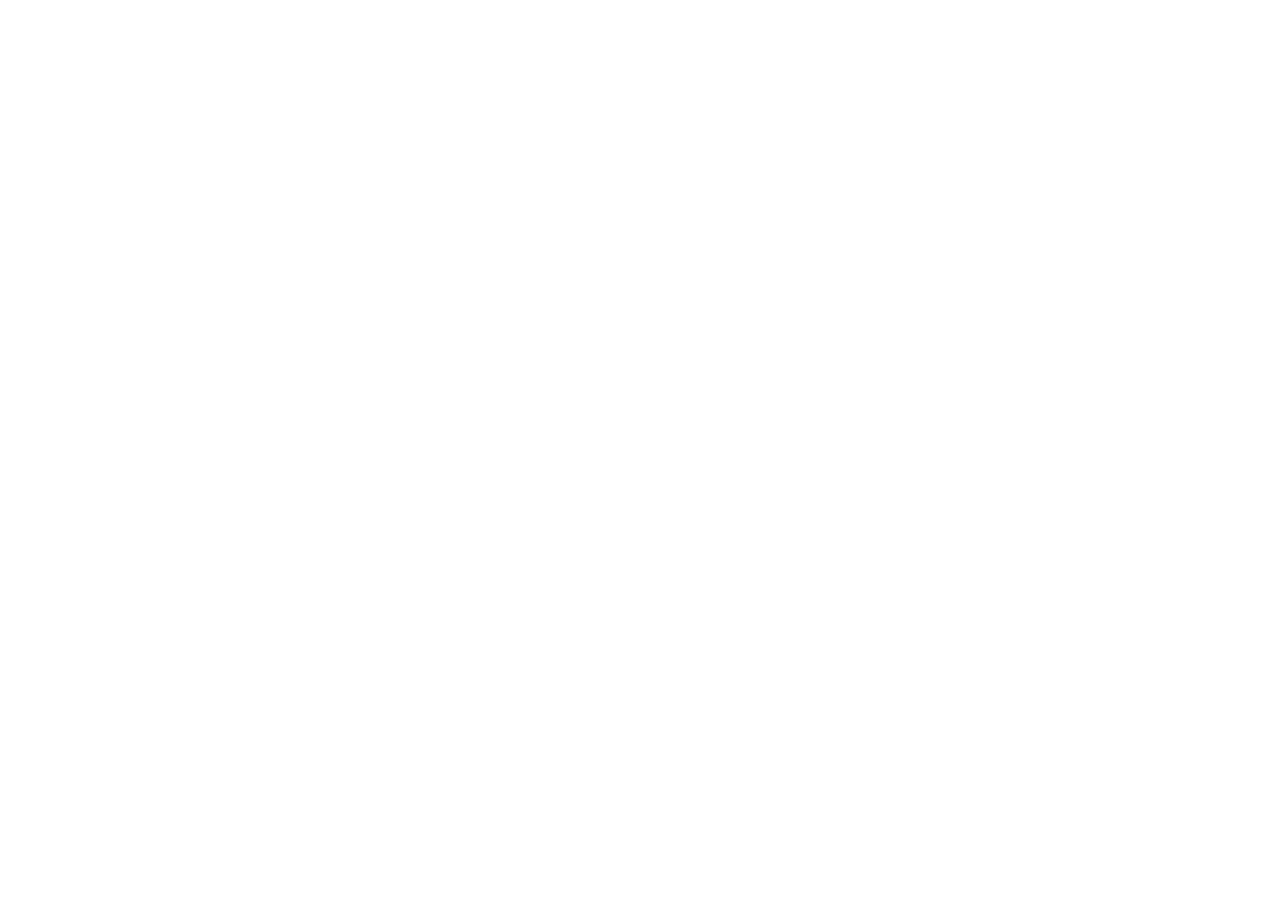
==== about-us.html @ f911193b "gud" ====
<html lang="en">
<head>
    <meta charset="UTF-8">
    <meta http-equiv="X-UA-Compatible" content="IE=edge">
    <meta name="viewport" content="width=device-width, initial-scale=1.0">
    <title>about us</title>
</head>
<body>
    
</body>
</html>
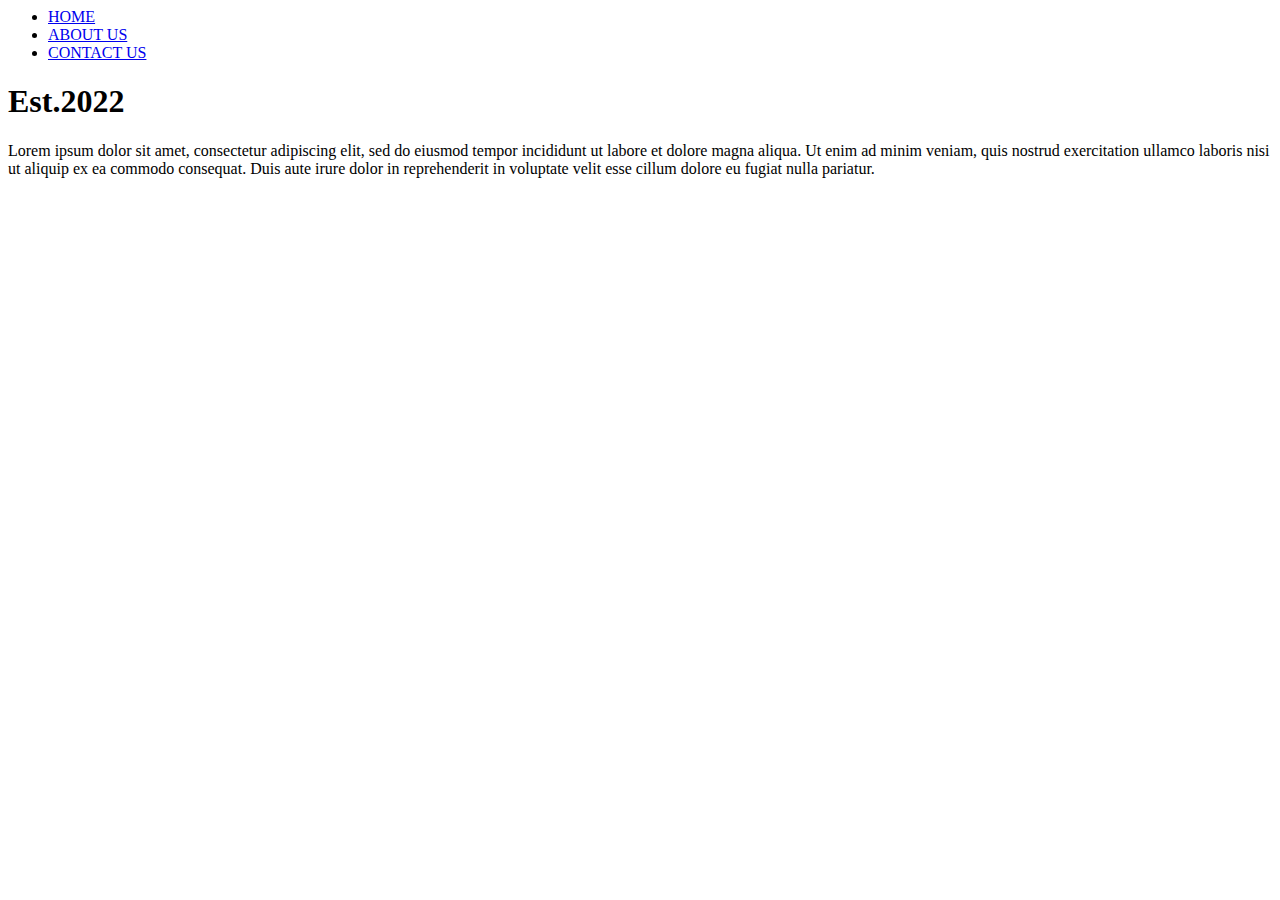
==== commit 97696a14: "10th of feb finished" ====
--- a/about-us.html
+++ b/about-us.html
@@ -4,8 +4,31 @@
     <meta http-equiv="X-UA-Compatible" content="IE=edge">
     <meta name="viewport" content="width=device-width, initial-scale=1.0">
     <title>about us</title>
+    <link rel="stylesheet" href="about-us.css">
 </head>
 <body>
-    
+    <section class="header">
+        <nav>
+            <a href="index.html"></a>
+            <div class="navigation">
+                <ul>
+                    <li><a href="index.html">HOME</a></li>
+                    <li><a href="about-us.html">ABOUT US</a></li>
+                    <li><a href="contact-us.html">CONTACT US</a></li>
+                </ul>
+            </div>
+        </nav>
+
+<div class="text-box">
+    <h1>Est.2022</h1>
+    <p> Lorem ipsum dolor sit amet, consectetur adipiscing elit, 
+        sed do eiusmod tempor incididunt ut labore et dolore 
+        magna aliqua. Ut enim ad minim veniam, quis nostrud 
+        exercitation ullamco laboris nisi ut aliquip ex ea 
+        commodo consequat. Duis aute irure dolor in reprehenderit
+        in voluptate velit esse cillum dolore eu fugiat nulla 
+        pariatur.</p>
+</div>    
+    </section>        
 </body>
 </html>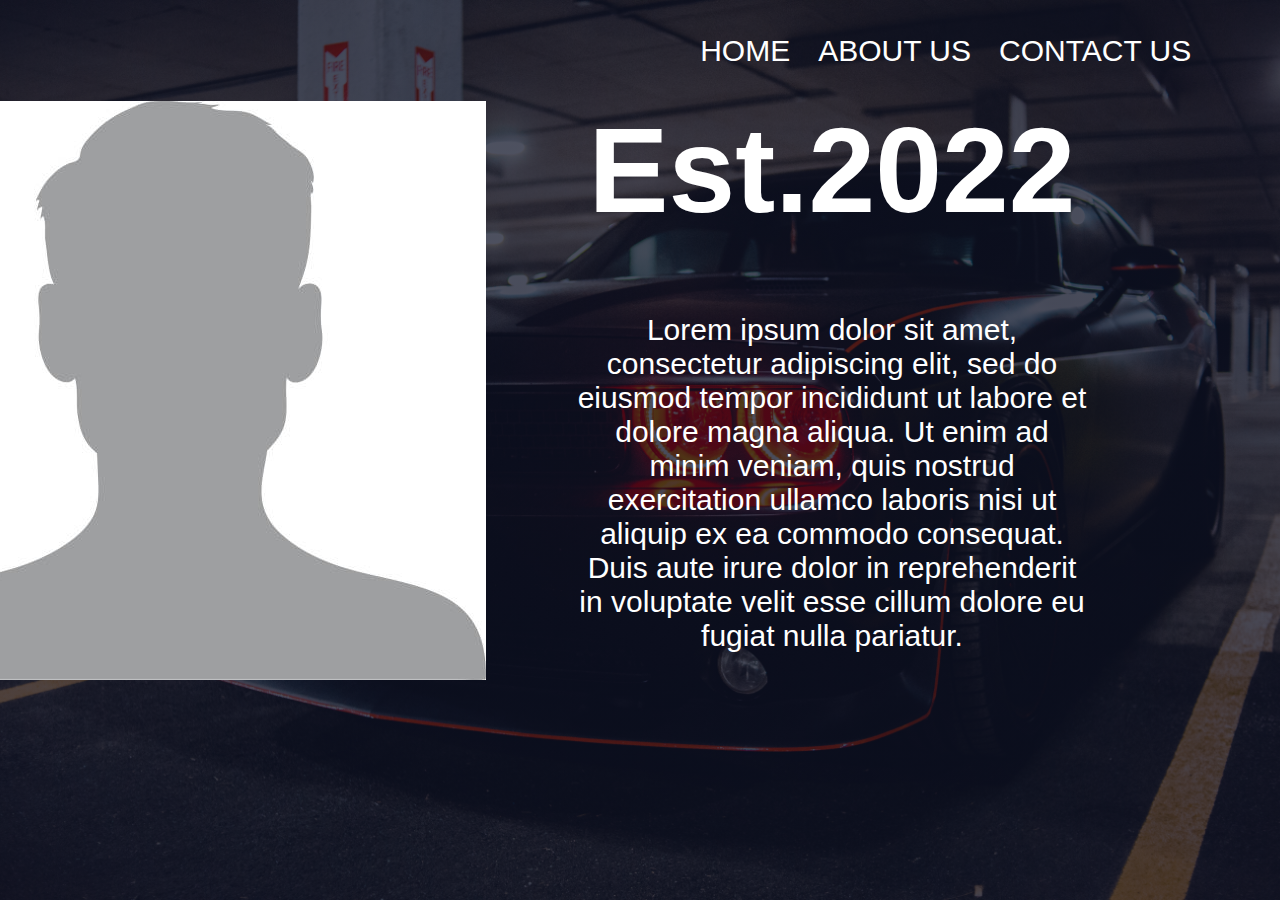
==== commit af5c90d3: "done!" ====
--- a/about-us.html
+++ b/about-us.html
@@ -20,8 +20,9 @@
         </nav>
 
 <div class="text-box">
+    <img src="profile-pic.jpg" alt="" class="profile-pic">
     <h1>Est.2022</h1>
-    <p> Lorem ipsum dolor sit amet, consectetur adipiscing elit, 
+    <p>Lorem ipsum dolor sit amet, consectetur adipiscing elit, 
         sed do eiusmod tempor incididunt ut labore et dolore 
         magna aliqua. Ut enim ad minim veniam, quis nostrud 
         exercitation ullamco laboris nisi ut aliquip ex ea 
--- a/about-us.css
+++ b/about-us.css
@@ -0,0 +1,61 @@
+*{
+    margin: 0;
+    padding: 0;
+}
+.header{
+    min-height: 100vh;
+    width: 100%;
+    background-image: linear-gradient(rgba(4,9,30,0.7),rgba(4,9,30,0.7)),url(home-back.jpg);
+    background-position: center;
+    background-size: cover;
+    position: relative;
+
+}
+nav{
+    display: flex;
+    padding:2% 6%;
+    justify-content:space-between;
+    align-items: center;
+}
+.navigation{
+    flex: 1;
+    text-align: right;
+}
+.navigation ul li{
+    list-style: none;
+    display: inline-block;
+    padding: 8px 12px;
+    position: relative;
+
+}
+.navigation ul li a{
+    color: #fff;
+    text-decoration: none;
+    font-size:30px;
+    font-family: -apple-system, BlinkMacSystemFont, 'Segoe UI', Roboto, Oxygen, Ubuntu, Cantarell, 'Open Sans', 'Helvetica Neue', sans-serif;
+}
+.text-box{
+    width: 90%
+    color: #fff;
+    position: absolute;
+    text-align: center;
+}
+.text-box h1{
+    font-size: 120px;
+    font-family: -apple-system, BlinkMacSystemFont, 'Segoe UI', Roboto, Oxygen, Ubuntu, Cantarell, 'Open Sans', 'Helvetica Neue', sans-serif;
+    color: #fff;
+    padding-left: 30%;
+}
+.text-box p{
+    margin: 10px 0 40px;
+    font-family: -apple-system, BlinkMacSystemFont, 'Segoe UI', Roboto, Oxygen, Ubuntu, Cantarell, 'Open Sans', 'Helvetica Neue', sans-serif;
+    font-size: 30px;
+    color: white;
+    padding-top: 5%;
+    margin-left: 45%;
+    margin-right: 15%;
+}
+.profile-pic{
+    position: absolute;
+    right: 62%;
+}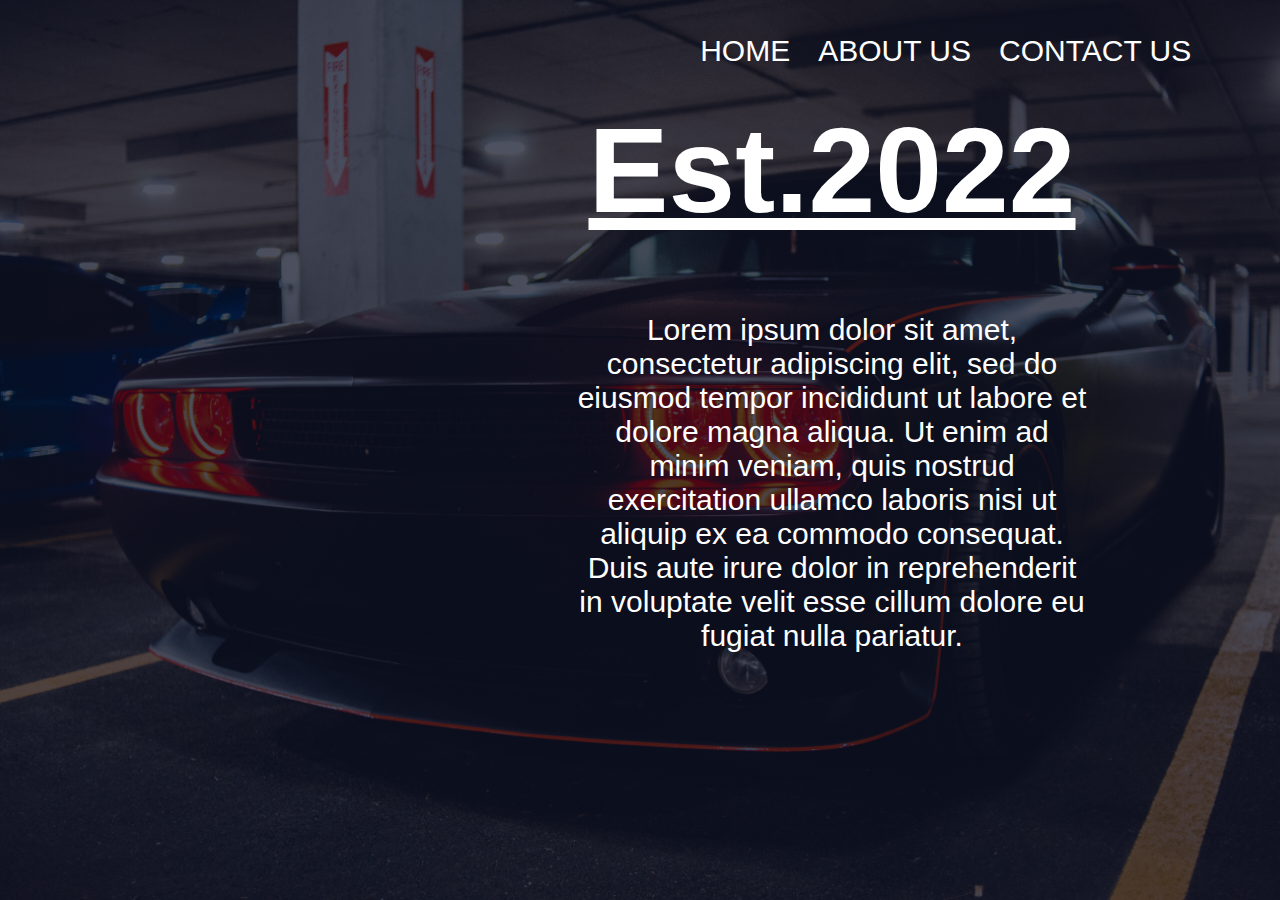
==== commit 56f27b79: "check" ====
--- a/about-us.html
+++ b/about-us.html
@@ -21,7 +21,7 @@
 
 <div class="text-box">
     <img src="profile-pic.jpg" alt="" class="profile-pic">
-    <h1>Est.2022</h1>
+    <h1><u> Est.2022 </u></h1>
     <p>Lorem ipsum dolor sit amet, consectetur adipiscing elit, 
         sed do eiusmod tempor incididunt ut labore et dolore 
         magna aliqua. Ut enim ad minim veniam, quis nostrud 
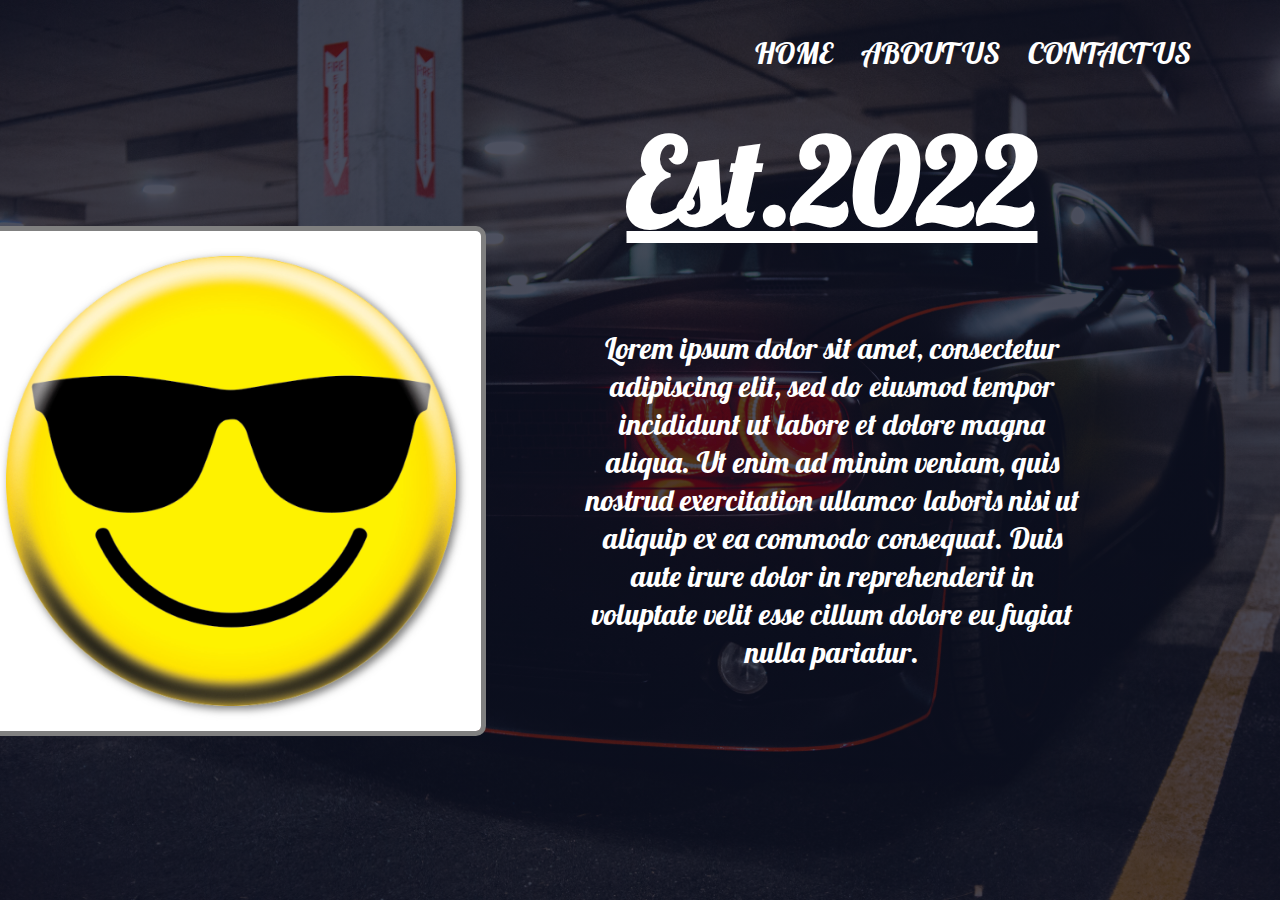
==== commit a63ec9e7: "new images" ====
--- a/about-us.html
+++ b/about-us.html
@@ -5,6 +5,9 @@
     <meta name="viewport" content="width=device-width, initial-scale=1.0">
     <title>about us</title>
     <link rel="stylesheet" href="about-us.css">
+    <link rel="preconnect" href="https://fonts.googleapis.com">
+<link rel="preconnect" href="https://fonts.gstatic.com" crossorigin>
+<link href="https://fonts.googleapis.com/css2?family=Lobster&display=swap" rel="stylesheet">
 </head>
 <body>
     <section class="header">
@@ -20,7 +23,7 @@
         </nav>
 
 <div class="text-box">
-    <img src="profile-pic.jpg" alt="" class="profile-pic">
+    <img src="pro-pic.jpg" alt="" class="profile-pic">
     <h1><u> Est.2022 </u></h1>
     <p>Lorem ipsum dolor sit amet, consectetur adipiscing elit, 
         sed do eiusmod tempor incididunt ut labore et dolore 
--- a/about-us.css
+++ b/about-us.css
@@ -32,7 +32,7 @@
     color: #fff;
     text-decoration: none;
     font-size:30px;
-    font-family: -apple-system, BlinkMacSystemFont, 'Segoe UI', Roboto, Oxygen, Ubuntu, Cantarell, 'Open Sans', 'Helvetica Neue', sans-serif;
+    font-family: 'Lobster', cursive;
 }
 .text-box{
     width: 90%
@@ -42,13 +42,13 @@
 }
 .text-box h1{
     font-size: 120px;
-    font-family: -apple-system, BlinkMacSystemFont, 'Segoe UI', Roboto, Oxygen, Ubuntu, Cantarell, 'Open Sans', 'Helvetica Neue', sans-serif;
+    font-family: 'Lobster', cursive;
     color: #fff;
     padding-left: 30%;
 }
 .text-box p{
     margin: 10px 0 40px;
-    font-family: -apple-system, BlinkMacSystemFont, 'Segoe UI', Roboto, Oxygen, Ubuntu, Cantarell, 'Open Sans', 'Helvetica Neue', sans-serif;
+    font-family: 'Lobster', cursive;
     font-size: 30px;
     color: white;
     padding-top: 5%;
@@ -58,4 +58,9 @@
 .profile-pic{
     position: absolute;
     right: 62%;
+    width: 500px;
+    top: 20%;
+    border: gray solid 5px;
+    border-radius: 10px;
+    
 }